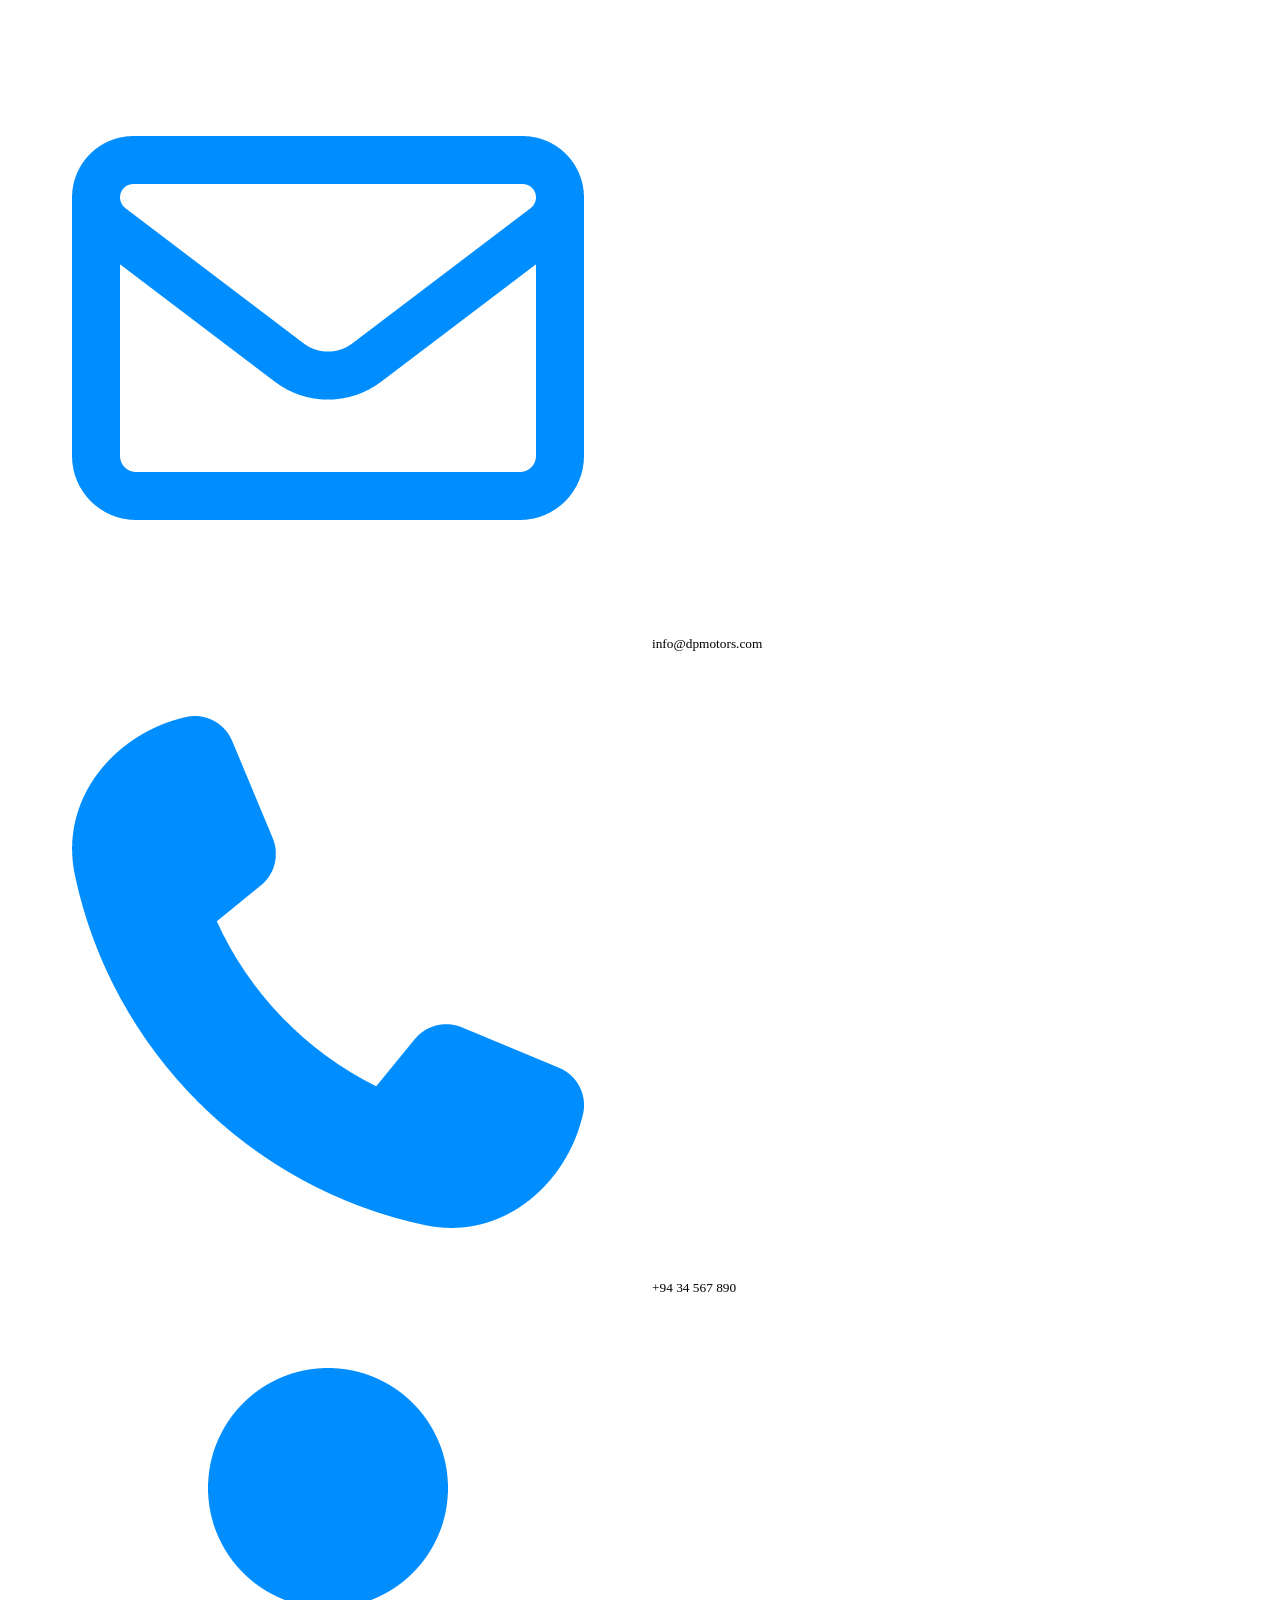
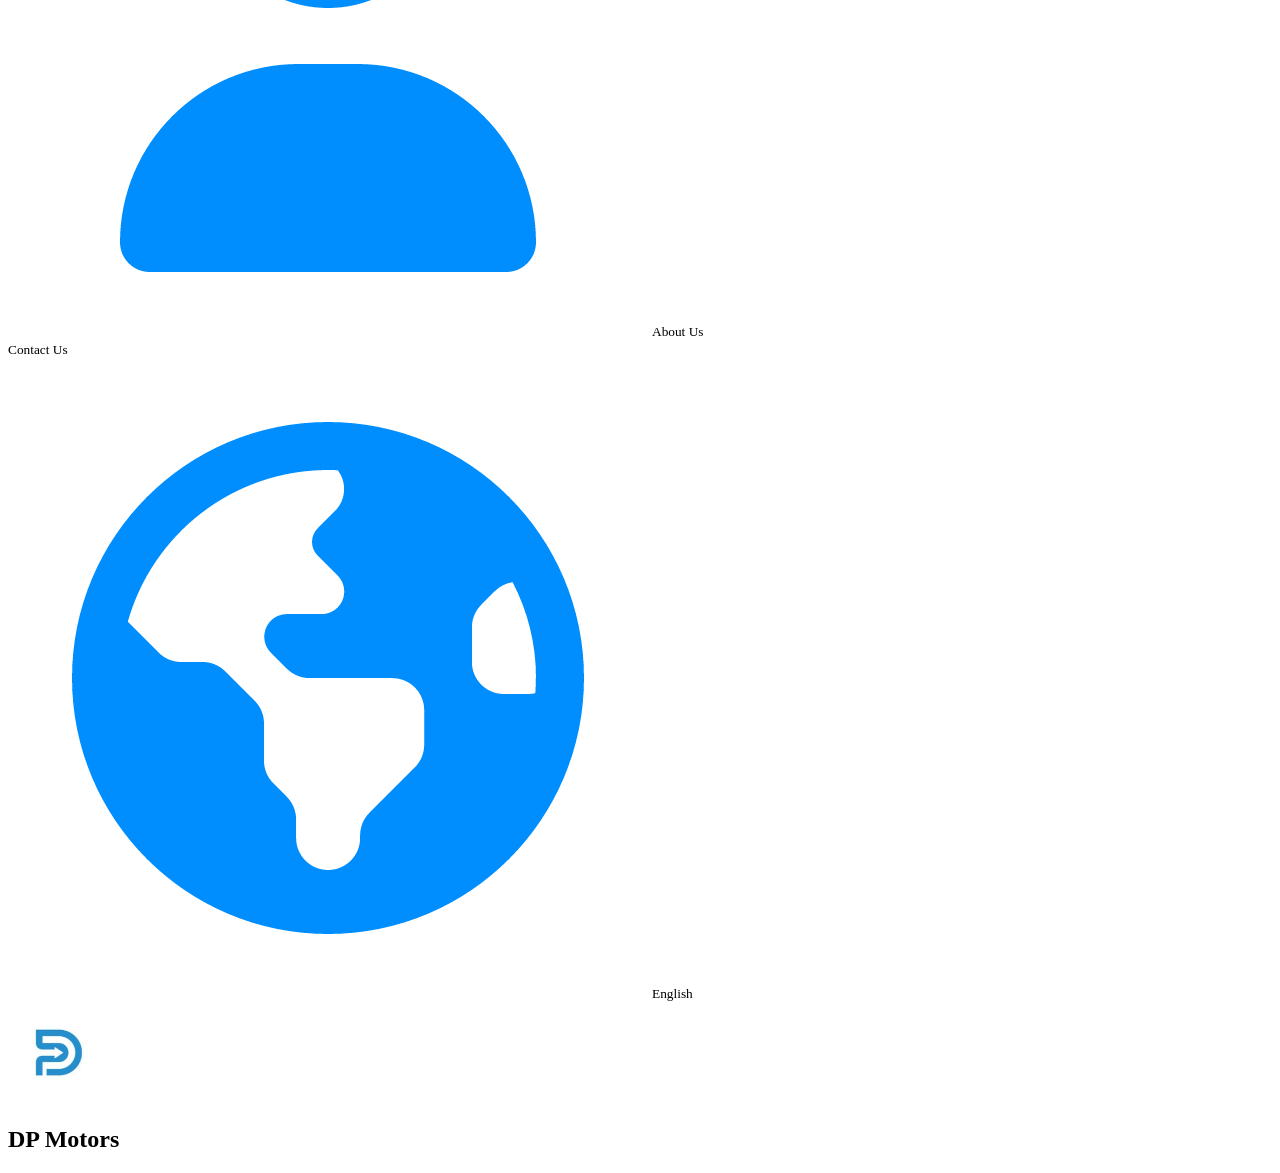
==== index.html @ d73bd91a "Add bottom section of header" ====
<!DOCTYPE html>
<html lang="en">

<head>
    <meta charset="UTF-8">
    <meta name="viewport" content="width=device-width, initial-scale=1.0">
    <title>Home</title>
    <link rel="stylesheet" href="assets/css/style.css">
    <link type="image/x-icon" rel="icon" href="assets/img/icons/ShowIcon.jpg">

</head>

<body>
    <header>

        <div class="header-top-section">

            <div class="email-icon">
                <img class="icon" src="assets/img/icons/envelope-regular.png" alt="Email Icon">
                <small>info@dpmotors.com</small>
            </div>

            <div class="phone-icon">
                <img class="icon" src="assets/img/icons/phone-solid.png" alt="Phone Icon">
                <small>+94 34 567 890</small>
            </div>

            <div class="about-us-icon">
                <img class="icon" src="assets/img/icons/user-solid.png" alt="About Us Icon">
                <small>About Us</small>
            </div>

            <div class="contact-us-icon">
                <small>Contact Us</small>
            </div>

            <div class="language-icon">
                <img class="icon" src="assets/img/icons/earth-americas-solid.png" alt="Language Icon">
                <small>English</small>
            </div>

        </div>

        <nav>

            <div class="header-bottom-section">
                <img class="logo" src="assets/img/icons/ShowIcon.jpg" alt="Logo" width="100">
                <h1>DP Motors</h1>
            </div>



        </nav>
    </header>


   


</body>

</html>
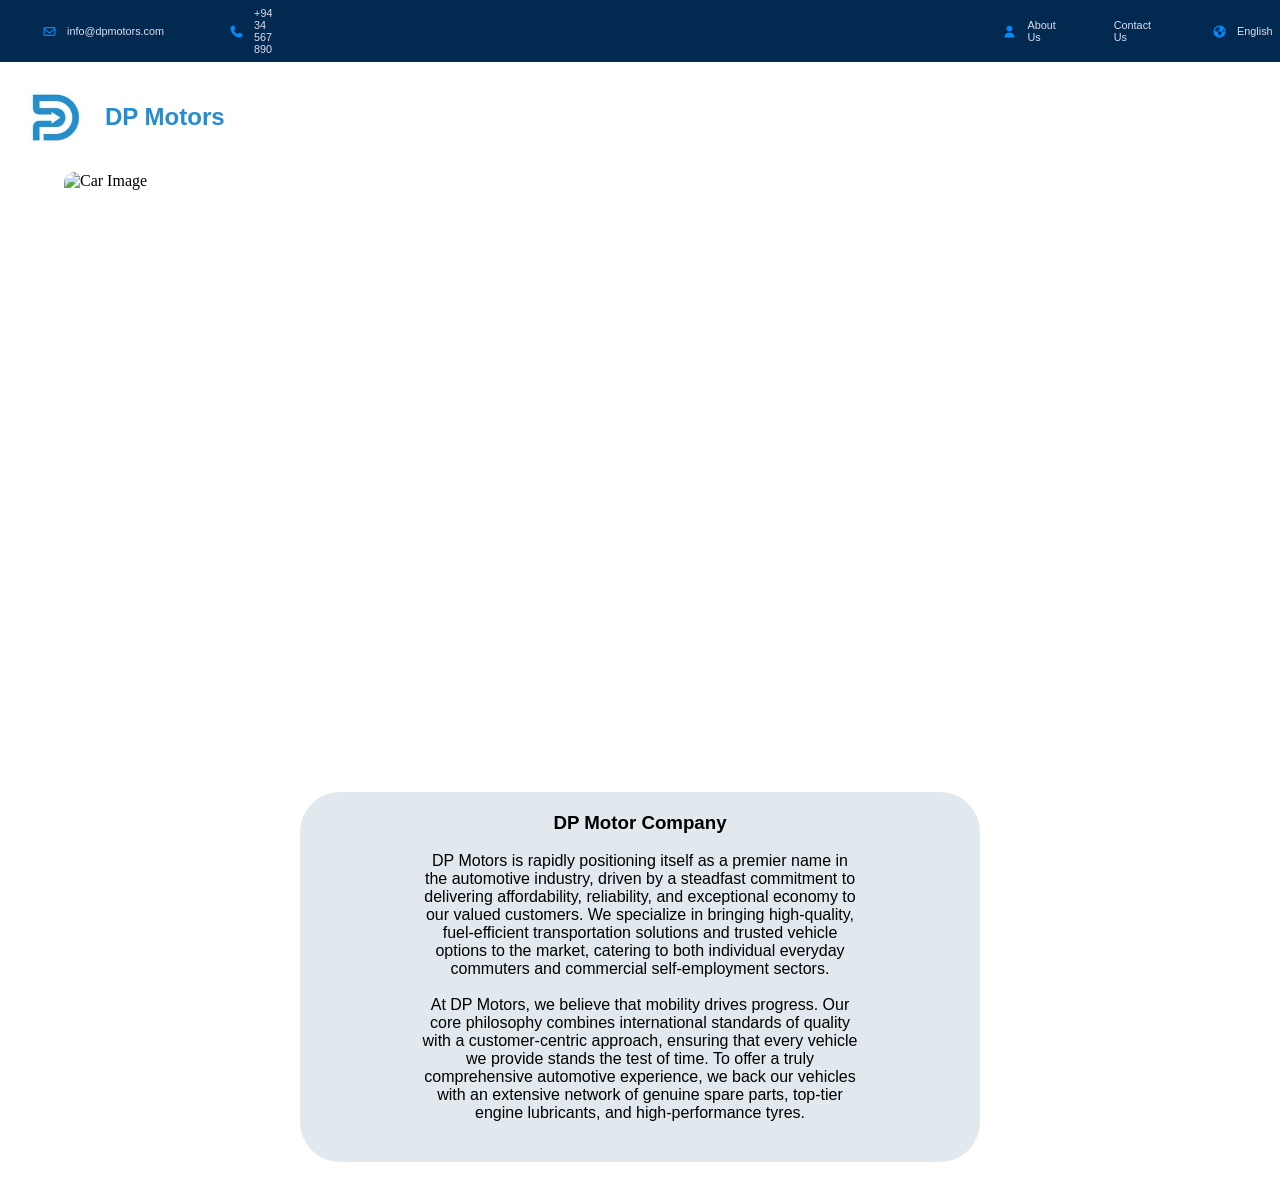
==== commit ff8be023: "Add discription and CSS" ====
--- a/index.html
+++ b/index.html
@@ -54,7 +54,32 @@
     </header>
 
 
+    <div class="main-image-container">
+        <img class="img" src="https://www.dpmco.com/public/images/home_slider/pulsar-sri-lanka1.jpg" alt="Car Image"
+            width="90%" height="600">
+    </div>
    
+
+    <div  class="description">
+        <h3>
+        DP Motor Company
+        </h3><br>
+        <div class="para">
+            <p>DP Motors is rapidly positioning itself as a premier name in the automotive industry, driven by a steadfast
+            commitment to delivering affordability, reliability, and exceptional economy to our valued customers. We
+            specialize in bringing high-quality, fuel-efficient transportation solutions and trusted vehicle options to the
+            market, catering to both individual everyday commuters and commercial self-employment sectors.
+            </p>
+            <br>
+            <p>
+            At DP Motors, we believe that mobility drives progress. Our core philosophy combines international standards of
+            quality with a customer-centric approach, ensuring that every vehicle we provide stands the test of time. To
+            offer a truly comprehensive automotive experience, we back our vehicles with an extensive network of genuine
+            spare parts, top-tier engine lubricants, and high-performance tyres.
+            </p>
+        </div>
+    </div>
+
 
 
 </body>
--- a/assets/css/style.css
+++ b/assets/css/style.css
@@ -0,0 +1,93 @@
+@import url('https://fonts.googleapis.com/css2?family=Google+Sans:ital,opsz,wght@0,17..18,400..700;1,17..18,400..700&display=swap');
+
+* {
+    margin: 0;
+    padding: 0;
+}
+
+.header-top-section {
+    display: flex;
+    padding: 7px;
+    color: rgb(221, 221, 239);
+    font-family: "Google Sans", sans-serif;
+    font-size: 13px;
+    background-color: #022950;
+}
+
+.icon {
+    display: flex;
+    align-items: center;
+    width: 15px;
+    padding-right: 10px;
+}
+
+.email-icon {
+    display: flex;
+    align-items: center;
+    padding-left: 35px;
+    padding-right: 25px;
+}
+
+.phone-icon {
+    display: flex;
+    align-items: center;
+    padding-left: 40px;
+    padding-right: 340px;
+}
+
+.about-us-icon {
+    display: flex;
+    align-items: center;
+    padding-left: 390px;
+    padding-right: 25px;
+}
+
+.contact-us-icon {
+    display: flex;
+    align-items: center;
+    padding-left: 33px;
+}
+
+.language-icon {
+    display: flex;
+    align-items: center;
+    padding-left: 61px;
+    padding-right: 25px;
+}
+
+.header-bottom-section {
+    display: flex;
+    align-items: center;
+    font-family: "Google Sans", sans-serif;
+    color:rgb(37 141 205);
+    padding: 5px;
+}
+
+.main-image-container {
+    display: flex;
+    justify-content: center;
+    margin-top: 0x;
+
+}
+
+.img {
+    border-radius: 10px;
+}
+
+.description{
+    background-color: #E1E9EE;
+    font-family: "Google Sans", sans-serif;
+    margin: 20px 300px;
+    padding: 0 100px 20px 100px;
+    border-radius: 40px;
+    text-align: center;
+}
+
+h3 {
+    padding-top: 20px;
+}
+
+.para {
+    padding: 20px;
+    padding-top: 0px;
+}
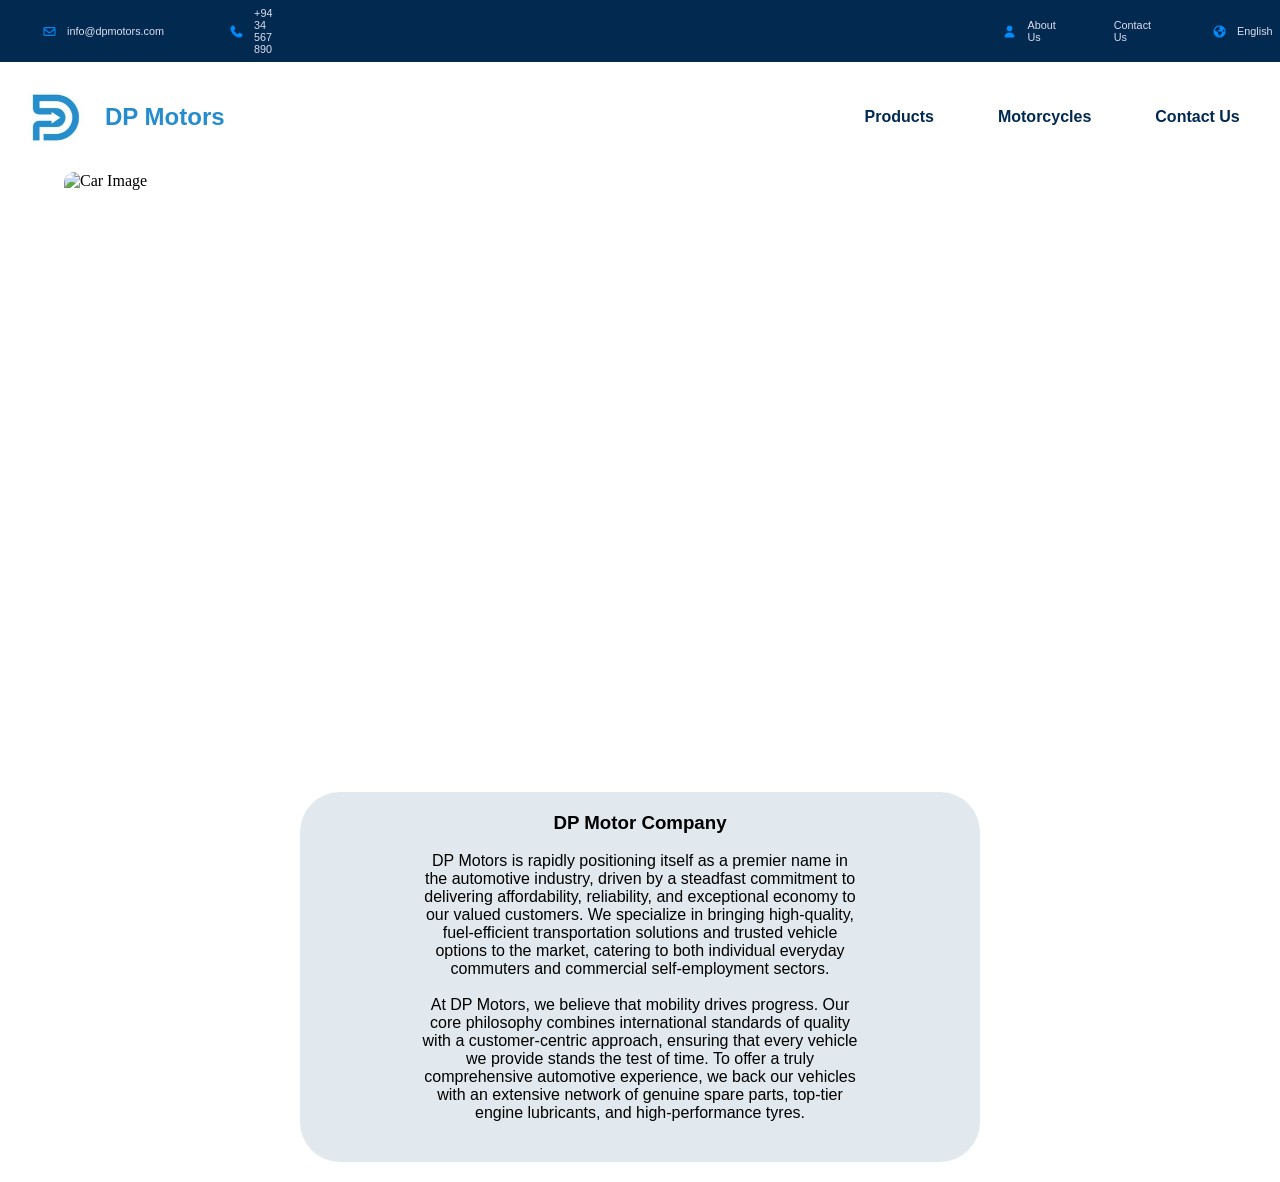
==== commit 206230fc: "Add other file navigations" ====
--- a/index.html
+++ b/index.html
@@ -48,6 +48,13 @@
                 <h1>DP Motors</h1>
             </div>
 
+            <div class="navigations">
+                <div class="nav-headers">
+                    <a class="anc01" href="products.html">Products</a>
+                    <a href="motorcycles.html">Motorcycles</a>
+                    <a href="#ContactUs">Contact Us</a>
+                </div>
+            </div>
 
 
         </nav>
@@ -58,30 +65,36 @@
         <img class="img" src="https://www.dpmco.com/public/images/home_slider/pulsar-sri-lanka1.jpg" alt="Car Image"
             width="90%" height="600">
     </div>
-   
 
-    <div  class="description">
+
+    <div class="description">
         <h3>
-        DP Motor Company
+            DP Motor Company
         </h3><br>
         <div class="para">
-            <p>DP Motors is rapidly positioning itself as a premier name in the automotive industry, driven by a steadfast
-            commitment to delivering affordability, reliability, and exceptional economy to our valued customers. We
-            specialize in bringing high-quality, fuel-efficient transportation solutions and trusted vehicle options to the
-            market, catering to both individual everyday commuters and commercial self-employment sectors.
+            <p>DP Motors is rapidly positioning itself as a premier name in the automotive industry, driven by a
+                steadfast
+                commitment to delivering affordability, reliability, and exceptional economy to our valued customers. We
+                specialize in bringing high-quality, fuel-efficient transportation solutions and trusted vehicle options
+                to the
+                market, catering to both individual everyday commuters and commercial self-employment sectors.
             </p>
             <br>
             <p>
-            At DP Motors, we believe that mobility drives progress. Our core philosophy combines international standards of
-            quality with a customer-centric approach, ensuring that every vehicle we provide stands the test of time. To
-            offer a truly comprehensive automotive experience, we back our vehicles with an extensive network of genuine
-            spare parts, top-tier engine lubricants, and high-performance tyres.
+                At DP Motors, we believe that mobility drives progress. Our core philosophy combines international
+                standards of
+                quality with a customer-centric approach, ensuring that every vehicle we provide stands the test of
+                time. To
+                offer a truly comprehensive automotive experience, we back our vehicles with an extensive network of
+                genuine
+                spare parts, top-tier engine lubricants, and high-performance tyres.
             </p>
         </div>
     </div>
 
 
 
+
 </body>
 
 </html>
--- a/assets/css/style.css
+++ b/assets/css/style.css
@@ -8,7 +8,7 @@
 .header-top-section {
     display: flex;
     padding: 7px;
-    color: rgb(221, 221, 239);
+    color: #ddddef;
     font-family: "Google Sans", sans-serif;
     font-size: 13px;
     background-color: #022950;
@@ -61,6 +61,7 @@
     font-family: "Google Sans", sans-serif;
     color:rgb(37 141 205);
     padding: 5px;
+    padding-right: 320px;
 }
 
 .main-image-container {
@@ -90,4 +91,29 @@
 .para {
     padding: 20px;
     padding-top: 0px;
+}
+
+.nav-header {
+    display: flex;
+    position: absolute;
+}
+
+nav {
+    display: flex;
+    align-items: center;
+    
+}
+
+a {
+    color: #022950;
+    font-weight: 700;
+    margin-top: 10px;
+    padding-left: 60px;
+    text-decoration: none;
+    font-family: "Google Sans", sans-serif;
+    align-items: center;
+}
+
+.anc01 {
+    padding-left: 320px;
 }
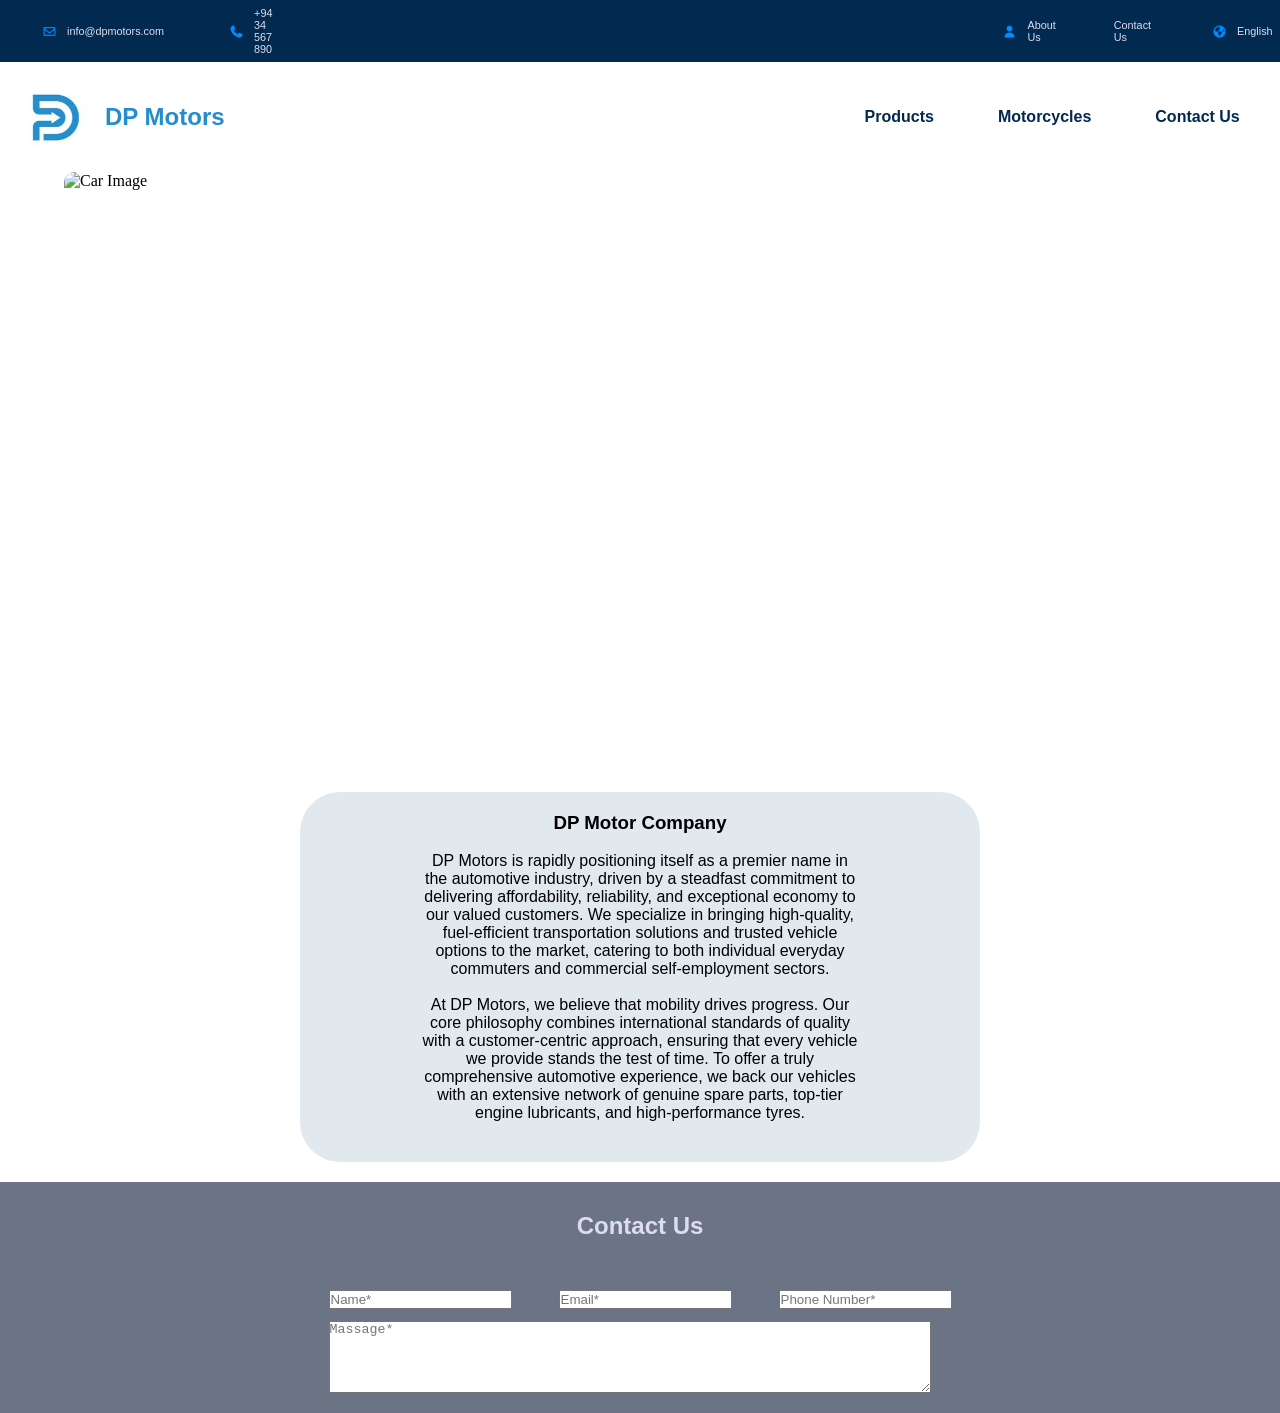
==== commit 4de3d400: "Final the page" ====
--- a/index.html
+++ b/index.html
@@ -93,6 +93,24 @@
     </div>
 
 
+    <div id="ContactUs">
+        <h2>Contact Us</h2>
+        <br>
+        <div class="table">
+        <table>
+            <tr class="firstRow">
+                <td><input type="text" class="name" placeholder="Name*"></td>
+                <td><input type="text" class="email" placeholder="Email*"></td>
+                <td><input type="text" class="phone-number" placeholder="Phone Number*"></td>
+               
+            </tr>
+            <tr>
+                 <td class="textarea"><textarea class="massage" placeholder="Massage*"></textarea></td>
+            </tr>
+           
+        </table>
+        </div>
+    </div>
 
 
 </body>
--- a/assets/css/style.css
+++ b/assets/css/style.css
@@ -116,4 +116,62 @@
 
 .anc01 {
     padding-left: 320px;
-}+}
+
+#ContactUs {
+    background-color: #2c3951b3;
+    align-items: center;
+    text-align: center;
+    color: #ddddef;
+    font-family: "Google Sans", sans-serif;
+    padding-bottom: 100px;
+    position: sticky;
+
+}
+
+.form{
+    display: flex;
+    position: relative;
+    padding-left: 200px;
+}
+
+.name {
+    margin-right:45px;
+    padding-right: 10px;
+}
+
+.email {
+    margin-right:45px;
+}
+
+
+.massage {
+    display: flex;
+    position:absolute;
+    top: 10px;
+    left: 0px;
+    width: 600px;
+    height: 70px;
+}
+
+h2 {
+    padding-top:30px;
+    padding-bottom: 30px;
+}
+
+.submit {
+    padding-right: 100px;
+}
+ 
+.table {
+    display:flex;
+    justify-content: center;
+}
+
+.firstRow{
+    position: relative;
+}
+
+.textarea{
+    position: absolute;
+}
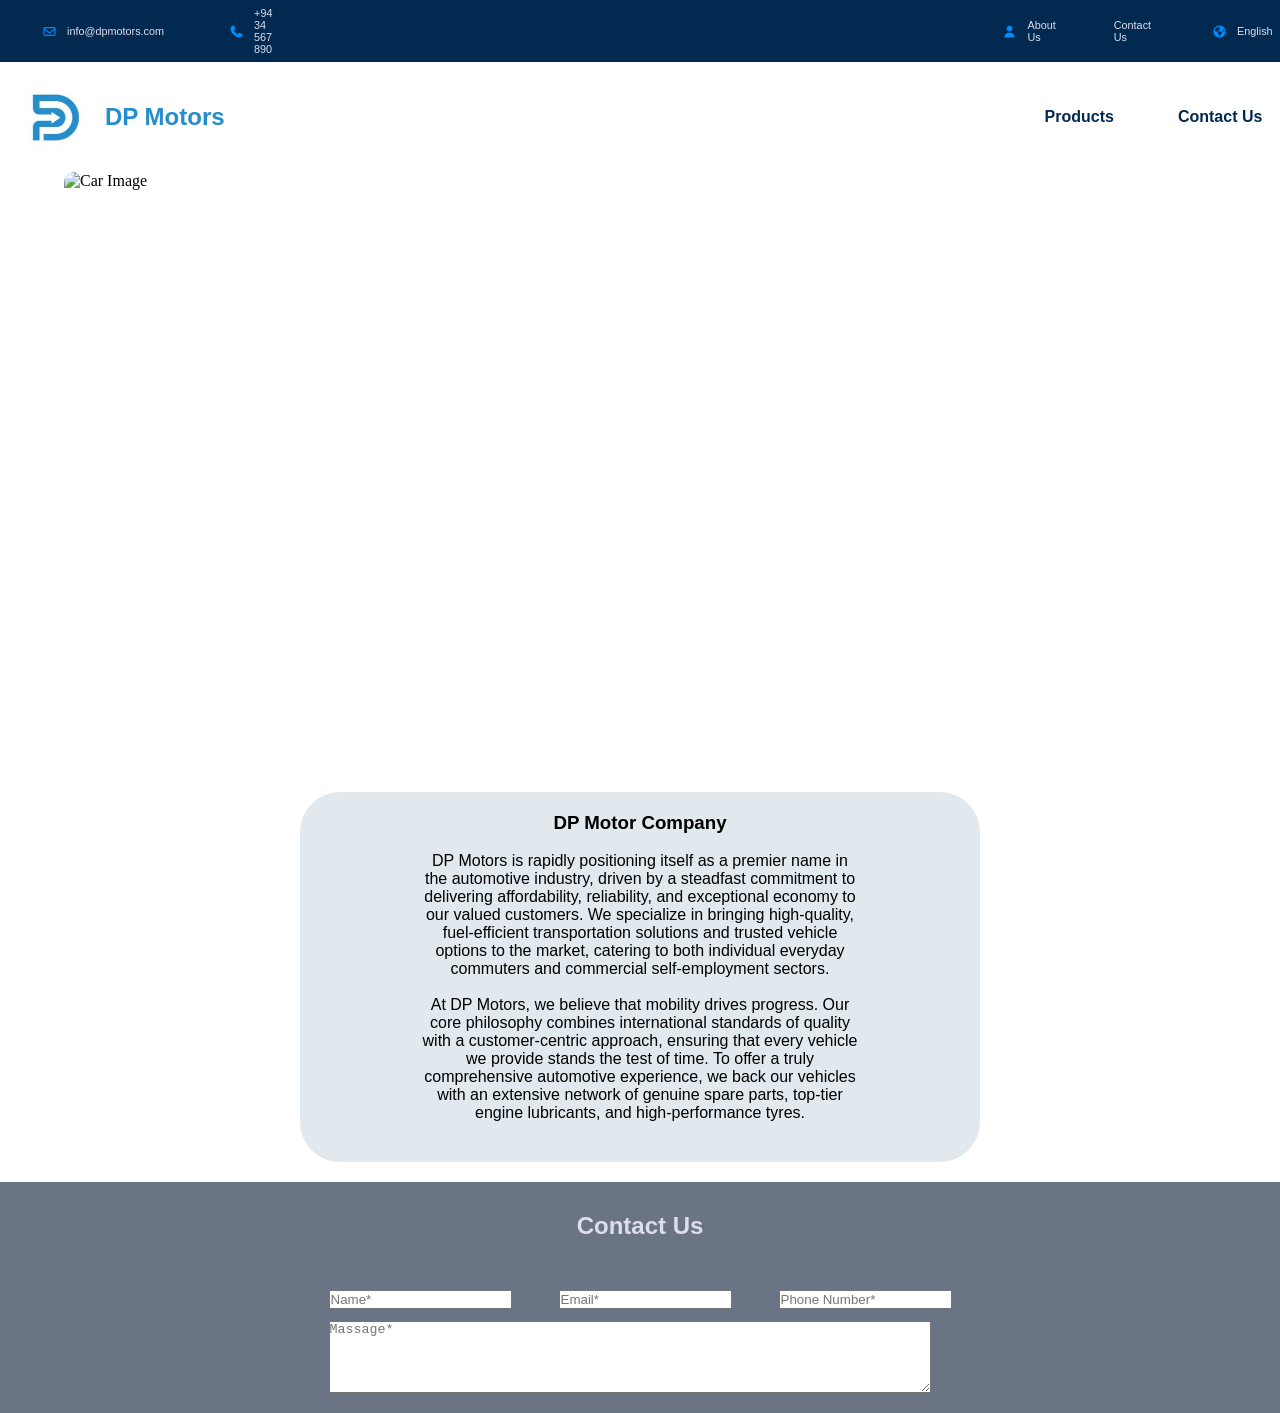
==== commit c95d7f86: "feat : Remove motorcycles page and update navigation links; adjust padding for better layout" ====
--- a/index.html
+++ b/index.html
@@ -51,7 +51,6 @@
             <div class="navigations">
                 <div class="nav-headers">
                     <a class="anc01" href="products.html">Products</a>
-                    <a href="motorcycles.html">Motorcycles</a>
                     <a href="#ContactUs">Contact Us</a>
                 </div>
             </div>
--- a/assets/css/style.css
+++ b/assets/css/style.css
@@ -115,7 +115,7 @@
 }
 
 .anc01 {
-    padding-left: 320px;
+    padding-left: 500px;
 }
 
 #ContactUs {
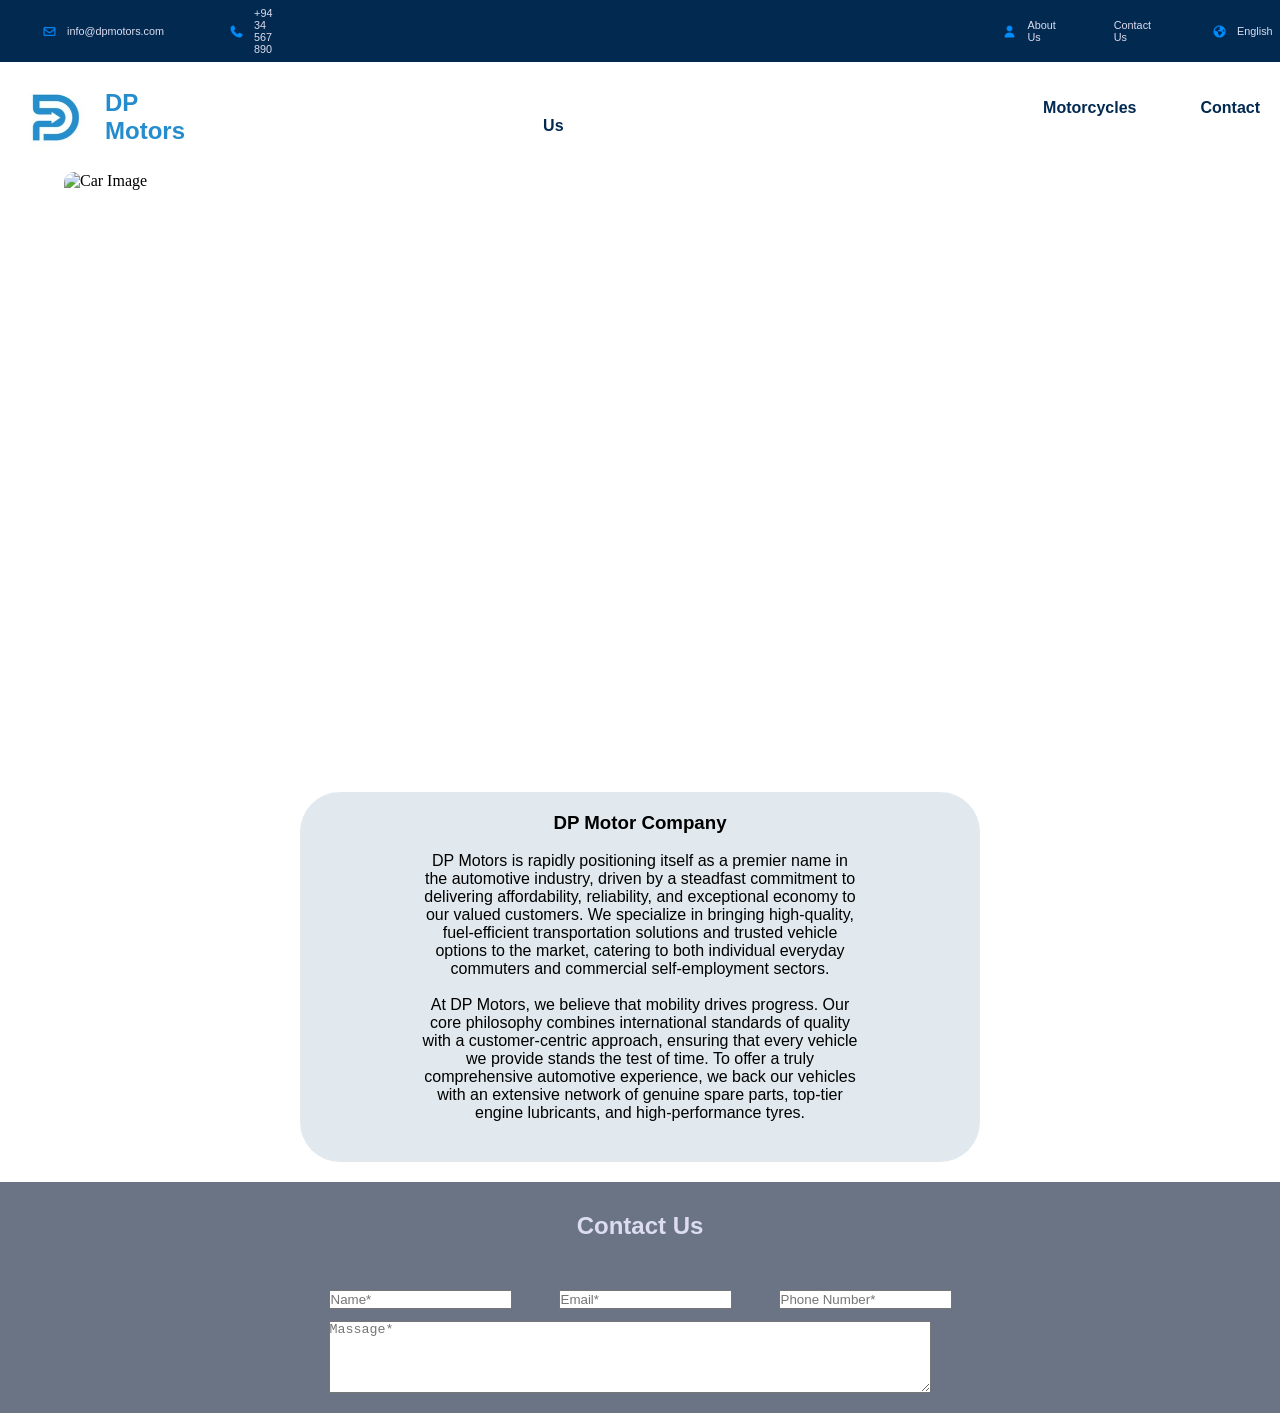
==== commit 581c42e3: "fix: update navigation link for motorcycles page" ====
--- a/index.html
+++ b/index.html
@@ -50,7 +50,7 @@
 
             <div class="navigations">
                 <div class="nav-headers">
-                    <a class="anc01" href="products.html">Products</a>
+                    <a class =anc01 href="motorcycles.html">Motorcycles</a>
                     <a href="#ContactUs">Contact Us</a>
                 </div>
             </div>
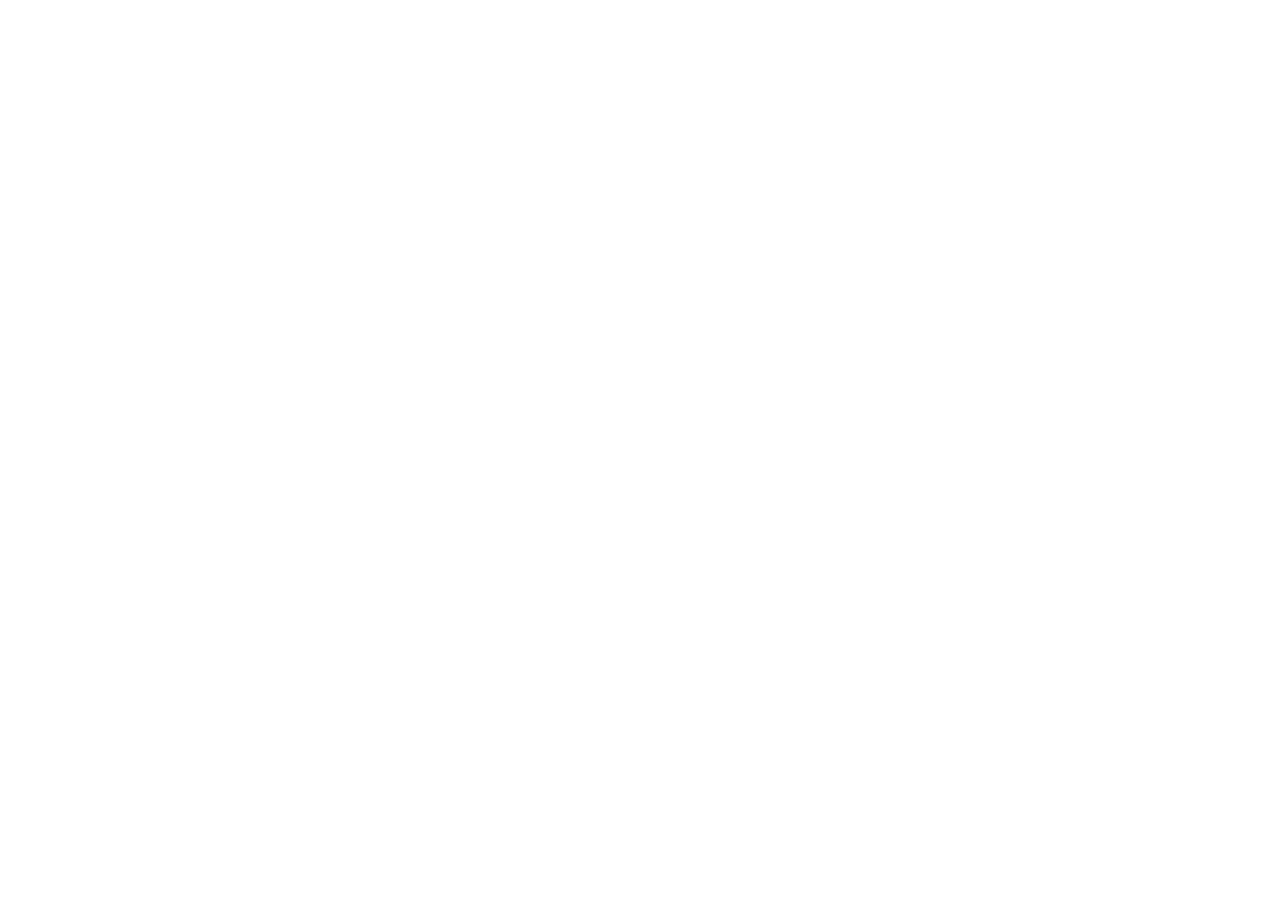
==== commit d1ff722d: "feat: update favicon to ShowroomIcon2 and remove VSCode settings" ====
--- a/index.html
+++ b/index.html
@@ -1,117 +1,14 @@
 <!DOCTYPE html>
 <html lang="en">
-
 <head>
     <meta charset="UTF-8">
     <meta name="viewport" content="width=device-width, initial-scale=1.0">
     <title>Home</title>
-    <link rel="stylesheet" href="assets/css/style.css">
-    <link type="image/x-icon" rel="icon" href="assets/img/icons/ShowIcon.jpg">
+    <link rel="stylesheet" href="style.css">
+   <link type="image/x-icon" rel="icon" href="/assets/img/ShowroomIcon2.jpg">
 
 </head>
-
 <body>
-    <header>
-
-        <div class="header-top-section">
-
-            <div class="email-icon">
-                <img class="icon" src="assets/img/icons/envelope-regular.png" alt="Email Icon">
-                <small>info@dpmotors.com</small>
-            </div>
-
-            <div class="phone-icon">
-                <img class="icon" src="assets/img/icons/phone-solid.png" alt="Phone Icon">
-                <small>+94 34 567 890</small>
-            </div>
-
-            <div class="about-us-icon">
-                <img class="icon" src="assets/img/icons/user-solid.png" alt="About Us Icon">
-                <small>About Us</small>
-            </div>
-
-            <div class="contact-us-icon">
-                <small>Contact Us</small>
-            </div>
-
-            <div class="language-icon">
-                <img class="icon" src="assets/img/icons/earth-americas-solid.png" alt="Language Icon">
-                <small>English</small>
-            </div>
-
-        </div>
-
-        <nav>
-
-            <div class="header-bottom-section">
-                <img class="logo" src="assets/img/icons/ShowIcon.jpg" alt="Logo" width="100">
-                <h1>DP Motors</h1>
-            </div>
-
-            <div class="navigations">
-                <div class="nav-headers">
-                    <a class =anc01 href="motorcycles.html">Motorcycles</a>
-                    <a href="#ContactUs">Contact Us</a>
-                </div>
-            </div>
-
-
-        </nav>
-    </header>
-
-
-    <div class="main-image-container">
-        <img class="img" src="https://www.dpmco.com/public/images/home_slider/pulsar-sri-lanka1.jpg" alt="Car Image"
-            width="90%" height="600">
-    </div>
-
-
-    <div class="description">
-        <h3>
-            DP Motor Company
-        </h3><br>
-        <div class="para">
-            <p>DP Motors is rapidly positioning itself as a premier name in the automotive industry, driven by a
-                steadfast
-                commitment to delivering affordability, reliability, and exceptional economy to our valued customers. We
-                specialize in bringing high-quality, fuel-efficient transportation solutions and trusted vehicle options
-                to the
-                market, catering to both individual everyday commuters and commercial self-employment sectors.
-            </p>
-            <br>
-            <p>
-                At DP Motors, we believe that mobility drives progress. Our core philosophy combines international
-                standards of
-                quality with a customer-centric approach, ensuring that every vehicle we provide stands the test of
-                time. To
-                offer a truly comprehensive automotive experience, we back our vehicles with an extensive network of
-                genuine
-                spare parts, top-tier engine lubricants, and high-performance tyres.
-            </p>
-        </div>
-    </div>
-
-
-    <div id="ContactUs">
-        <h2>Contact Us</h2>
-        <br>
-        <div class="table">
-        <table>
-            <tr class="firstRow">
-                <td><input type="text" class="name" placeholder="Name*"></td>
-                <td><input type="text" class="email" placeholder="Email*"></td>
-                <td><input type="text" class="phone-number" placeholder="Phone Number*"></td>
-               
-            </tr>
-            <tr>
-                 <td class="textarea"><textarea class="massage" placeholder="Massage*"></textarea></td>
-            </tr>
-           
-        </table>
-        </div>
-    </div>
-
-
+    
 </body>
-
 </html>
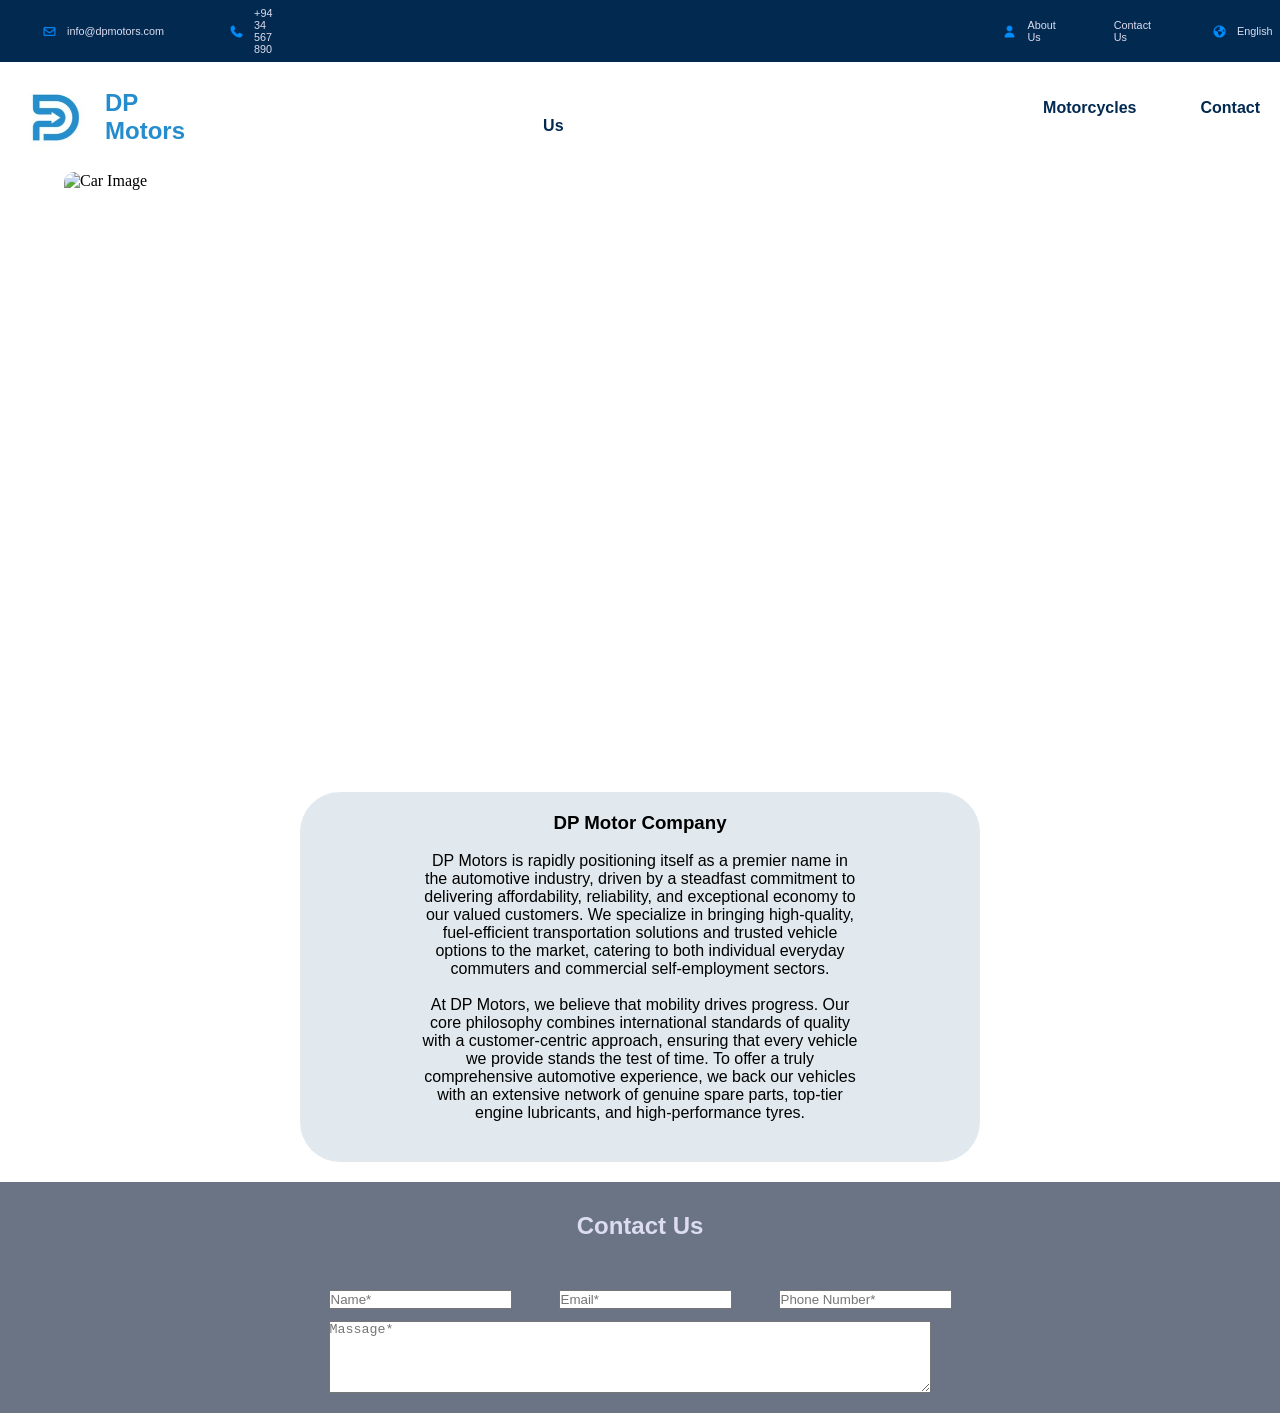
==== commit 9f9346b9: "feat: add initial HTML structure, CSS styles, and icons for the homepage" ====
--- a/index.html
+++ b/index.html
@@ -1,14 +1,117 @@
 <!DOCTYPE html>
 <html lang="en">
+
 <head>
     <meta charset="UTF-8">
     <meta name="viewport" content="width=device-width, initial-scale=1.0">
     <title>Home</title>
-    <link rel="stylesheet" href="style.css">
-   <link type="image/x-icon" rel="icon" href="/assets/img/ShowroomIcon2.jpg">
+    <link rel="stylesheet" href="assets/css/style.css">
+    <link type="image/x-icon" rel="icon" href="assets/img/icons/ShowIcon.jpg">
 
 </head>
+
 <body>
-    
+    <header>
+
+        <div class="header-top-section">
+
+            <div class="email-icon">
+                <img class="icon" src="assets/img/icons/envelope-regular.png" alt="Email Icon">
+                <small>info@dpmotors.com</small>
+            </div>
+
+            <div class="phone-icon">
+                <img class="icon" src="assets/img/icons/phone-solid.png" alt="Phone Icon">
+                <small>+94 34 567 890</small>
+            </div>
+
+            <div class="about-us-icon">
+                <img class="icon" src="assets/img/icons/user-solid.png" alt="About Us Icon">
+                <small>About Us</small>
+            </div>
+
+            <div class="contact-us-icon">
+                <small>Contact Us</small>
+            </div>
+
+            <div class="language-icon">
+                <img class="icon" src="assets/img/icons/earth-americas-solid.png" alt="Language Icon">
+                <small>English</small>
+            </div>
+
+        </div>
+
+        <nav>
+
+            <div class="header-bottom-section">
+                <img class="logo" src="assets/img/icons/ShowIcon.jpg" alt="Logo" width="100">
+                <h1>DP Motors</h1>
+            </div>
+
+            <div class="navigations">
+                <div class="nav-headers">
+                    <a class =anc01 href="motorcycles.html">Motorcycles</a>
+                    <a href="#ContactUs">Contact Us</a>
+                </div>
+            </div>
+
+
+        </nav>
+    </header>
+
+
+    <div class="main-image-container">
+        <img class="img" src="https://www.dpmco.com/public/images/home_slider/pulsar-sri-lanka1.jpg" alt="Car Image"
+            width="90%" height="600">
+    </div>
+
+
+    <div class="description">
+        <h3>
+            DP Motor Company
+        </h3><br>
+        <div class="para">
+            <p>DP Motors is rapidly positioning itself as a premier name in the automotive industry, driven by a
+                steadfast
+                commitment to delivering affordability, reliability, and exceptional economy to our valued customers. We
+                specialize in bringing high-quality, fuel-efficient transportation solutions and trusted vehicle options
+                to the
+                market, catering to both individual everyday commuters and commercial self-employment sectors.
+            </p>
+            <br>
+            <p>
+                At DP Motors, we believe that mobility drives progress. Our core philosophy combines international
+                standards of
+                quality with a customer-centric approach, ensuring that every vehicle we provide stands the test of
+                time. To
+                offer a truly comprehensive automotive experience, we back our vehicles with an extensive network of
+                genuine
+                spare parts, top-tier engine lubricants, and high-performance tyres.
+            </p>
+        </div>
+    </div>
+
+
+    <div id="ContactUs">
+        <h2>Contact Us</h2>
+        <br>
+        <div class="table">
+        <table>
+            <tr class="firstRow">
+                <td><input type="text" class="name" placeholder="Name*"></td>
+                <td><input type="text" class="email" placeholder="Email*"></td>
+                <td><input type="text" class="phone-number" placeholder="Phone Number*"></td>
+               
+            </tr>
+            <tr>
+                 <td class="textarea"><textarea class="massage" placeholder="Massage*"></textarea></td>
+            </tr>
+           
+        </table>
+        </div>
+    </div>
+
+
 </body>
+
 </html>
--- a/assets/css/style.css
+++ b/assets/css/style.css
@@ -0,0 +1,177 @@
+@import url('https://fonts.googleapis.com/css2?family=Google+Sans:ital,opsz,wght@0,17..18,400..700;1,17..18,400..700&display=swap');
+
+* {
+    margin: 0;
+    padding: 0;
+}
+
+.header-top-section {
+    display: flex;
+    padding: 7px;
+    color: #ddddef;
+    font-family: "Google Sans", sans-serif;
+    font-size: 13px;
+    background-color: #022950;
+}
+
+.icon {
+    display: flex;
+    align-items: center;
+    width: 15px;
+    padding-right: 10px;
+}
+
+.email-icon {
+    display: flex;
+    align-items: center;
+    padding-left: 35px;
+    padding-right: 25px;
+}
+
+.phone-icon {
+    display: flex;
+    align-items: center;
+    padding-left: 40px;
+    padding-right: 340px;
+}
+
+.about-us-icon {
+    display: flex;
+    align-items: center;
+    padding-left: 390px;
+    padding-right: 25px;
+}
+
+.contact-us-icon {
+    display: flex;
+    align-items: center;
+    padding-left: 33px;
+}
+
+.language-icon {
+    display: flex;
+    align-items: center;
+    padding-left: 61px;
+    padding-right: 25px;
+}
+
+.header-bottom-section {
+    display: flex;
+    align-items: center;
+    font-family: "Google Sans", sans-serif;
+    color:rgb(37 141 205);
+    padding: 5px;
+    padding-right: 320px;
+}
+
+.main-image-container {
+    display: flex;
+    justify-content: center;
+    margin-top: 0x;
+
+}
+
+.img {
+    border-radius: 10px;
+}
+
+.description{
+    background-color: #E1E9EE;
+    font-family: "Google Sans", sans-serif;
+    margin: 20px 300px;
+    padding: 0 100px 20px 100px;
+    border-radius: 40px;
+    text-align: center;
+}
+
+h3 {
+    padding-top: 20px;
+}
+
+.para {
+    padding: 20px;
+    padding-top: 0px;
+}
+
+.nav-header {
+    display: flex;
+    position: absolute;
+}
+
+nav {
+    display: flex;
+    align-items: center;
+    
+}
+
+a {
+    color: #022950;
+    font-weight: 700;
+    margin-top: 10px;
+    padding-left: 60px;
+    text-decoration: none;
+    font-family: "Google Sans", sans-serif;
+    align-items: center;
+}
+
+.anc01 {
+    padding-left: 500px;
+}
+
+#ContactUs {
+    background-color: #2c3951b3;
+    align-items: center;
+    text-align: center;
+    color: #ddddef;
+    font-family: "Google Sans", sans-serif;
+    padding-bottom: 100px;
+    position: sticky;
+
+}
+
+.form{
+    display: flex;
+    position: relative;
+    padding-left: 200px;
+}
+
+.name {
+    margin-right:45px;
+    padding-right: 10px;
+}
+
+.email {
+    margin-right:45px;
+}
+
+
+.massage {
+    display: flex;
+    position:absolute;
+    top: 10px;
+    left: 0px;
+    width: 600px;
+    height: 70px;
+}
+
+h2 {
+    padding-top:30px;
+    padding-bottom: 30px;
+}
+
+.submit {
+    padding-right: 100px;
+}
+ 
+.table {
+    display:flex;
+    justify-content: center;
+}
+
+.firstRow{
+    position: relative;
+}
+
+.textarea{
+    position: absolute;
+}
